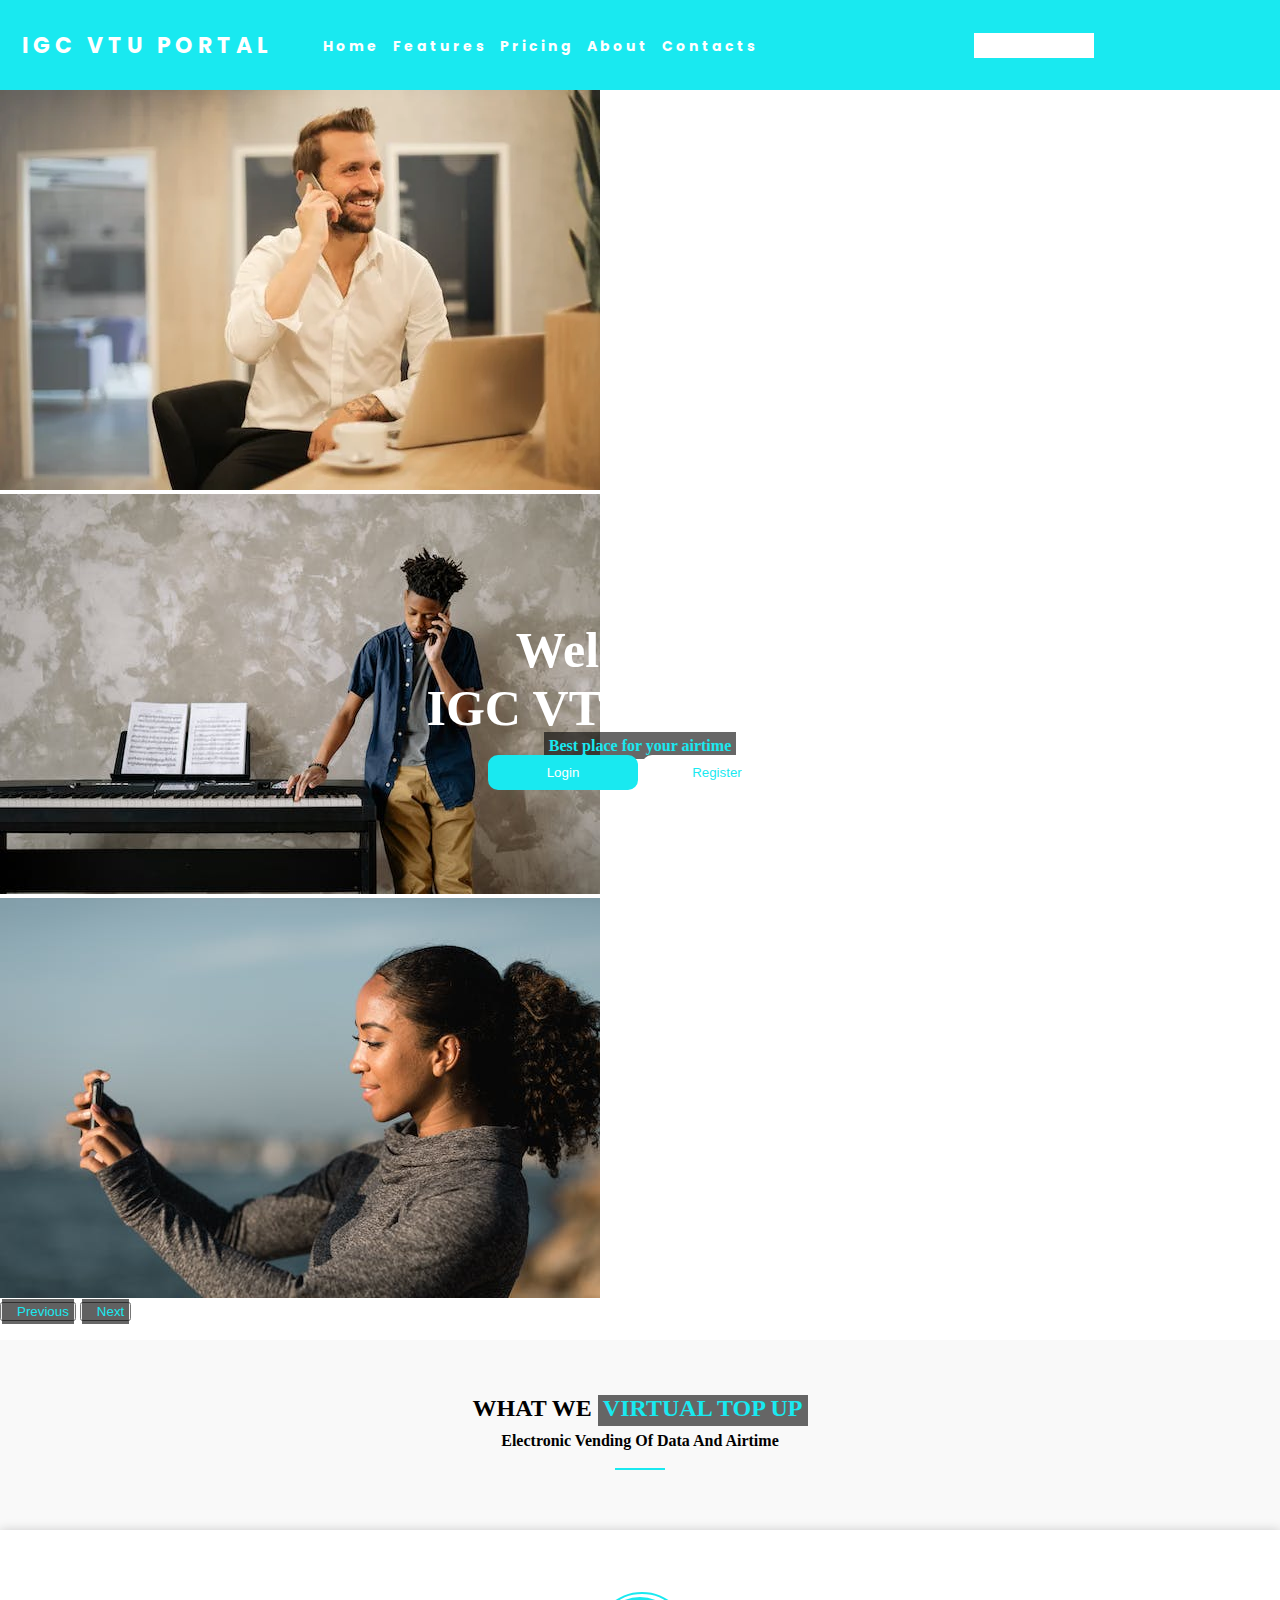
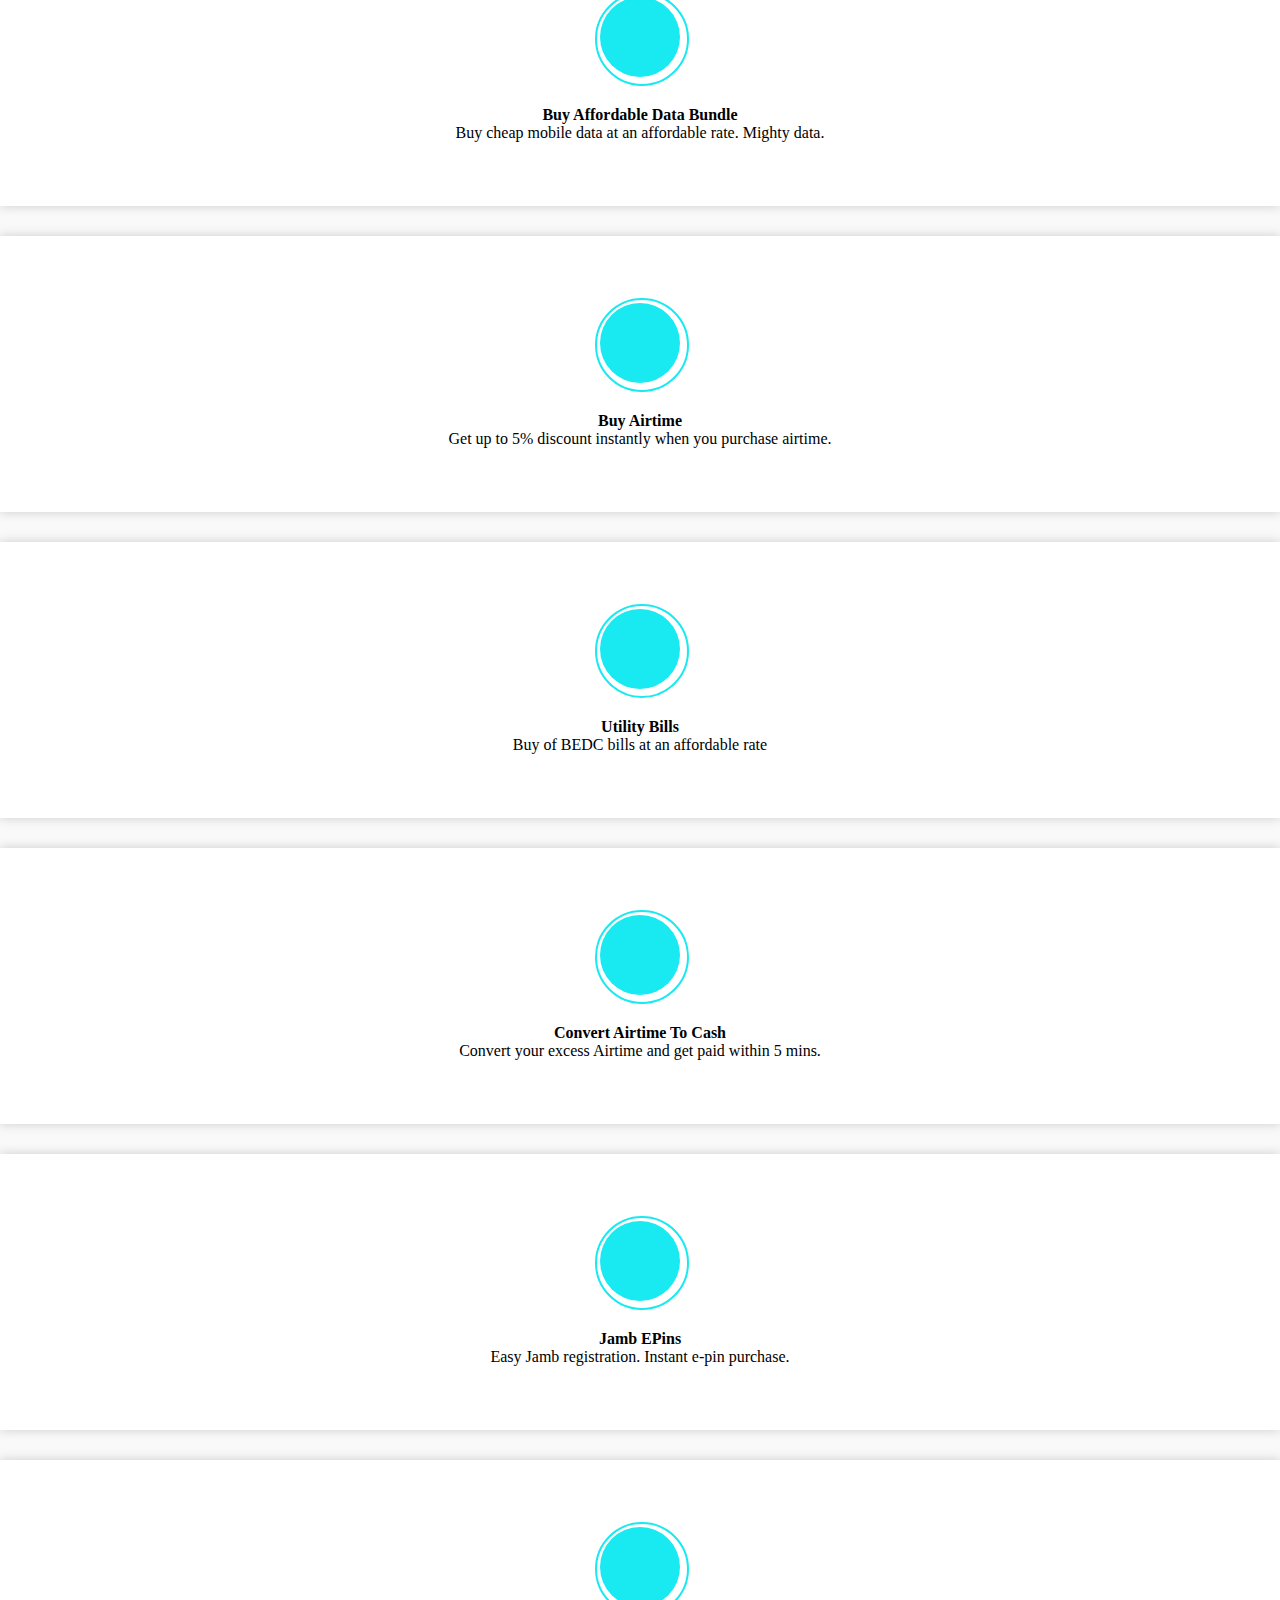
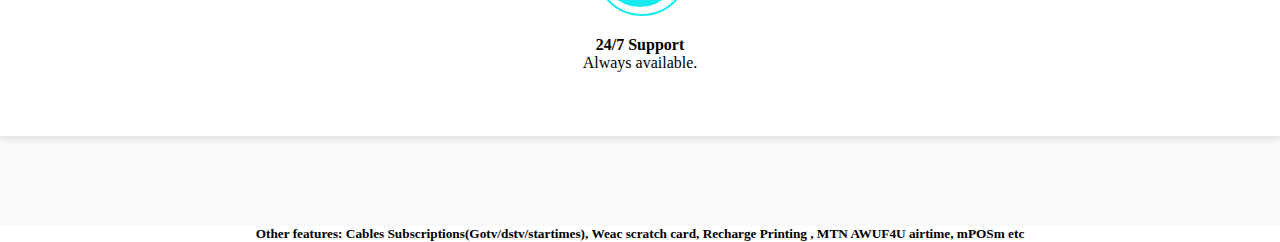
==== index.html @ d8e57116 "Add files via upload" ====
<!DOCTYPE html>
<html lang="en">
<head>
    <meta charset="UTF-8">
    <meta http-equiv="X-UA-Compatible" content="IE=edge">
    <meta name="viewport" content="width=device-width, initial-scale=1.0">
    <title>IGT Portal</title>
    <link rel="stylesheet" href="./style.css">
    <link href="https://cdn.jsdelivr.net/npm/bootstrap@5.2.2/dist/css/bootstrap.min.css" rel="stylesheet" integrity="sha384-Zenh87qX5JnK2Jl0vWa8Ck2rdkQ2Bzep5IDxbcnCeuOxjzrPF/et3URy9Bv1WTRi" crossorigin="anonymous">
</head>
<body>
    <header>
    <nav>
        <div class="logo">
          <h4>IGC VTU PORTAL</h4>
        </div>
        <ul class="nav-links">
          <li><a href="#">Home</a></li>
          <li><a href="#">Features</a></li>
          <li><a href="#">Pricing</a></li>
          <li><a href="#">About</a></li>
          <li><a href="#">Contacts</a></li>
          
        </ul>
        <ul class="nav-links">
            <li class="btn"><a href="#">My Account</a></li>

        </ul>
        <div class="burger">
          <div class="line1"></div>
          <div class="line2"></div>
          <div class="line3"></div>
        </div>
      </nav>
    </header>

      <div id="carouselExampleControls" class="carousel slide" data-bs-ride="carousel">
        <div class="carousel-inner">
          <div class="carousel-item active">
            <img src="./image/pexels-photo-3760263.webp" class="d-block w-100" alt="...">
           
         

          </div>
          <div class="carousel-item">
            <img src="./image/pexels-photo-8520487.jpeg" class="d-block w-100" alt="...">
          </div>
          <div class="carousel-item">
            <img src="./image/pexels-photo-4909465.jpeg" class="d-block w-100" alt="...">
          </div>
        </div>
        <button class="carousel-control-prev" type="button" data-bs-target="#carouselExampleControls" data-bs-slide="prev">
          <span class="carousel-control-prev-icon" aria-hidden="true"></span>
          <span class="visually-hidden">Previous</span>
        </button>
        <button class="carousel-control-next" type="button" data-bs-target="#carouselExampleControls" data-bs-slide="next">
          <span class="carousel-control-next-icon" aria-hidden="true"></span>
          <span class="visually-hidden">Next</span>
        </button>
      </div>
        <div class="flexbox-banner">
            <h3 style="font-size: 50px;">Welcome to  <br> IGC VTU PORTAL</h3>
            <span>Best place for your airtime</span>
            <div>
                <button class=" btn1">Login</button>
                <button class=" btn2">Register</button>
            </div>
        </div>
<div class="section-services">
    <section class="we-offer-area text-center bg-gray">
        <div class="container">
            <div class="row">
                <div class="col-md-12">
                    <div class="site-heading text-center">
                        <h2>What we <span>Virtual Top Up</span></h2>
                        <h4>Electronic vending of data and airtime
                        </h4>
                    </div>
                </div>
            </div>
                <div class="row our-offer-items less-carousel">
                    <!-- Single Item -->
                    <div class="col-md-4 col-sm-6 equal-height">
                        <div class="item">
                            <i class="fas fa-pen-fancy"></i>
                            <h4>Buy Affordable Data Bundle</h4>
                            <p>
                                Buy cheap mobile data at an affordable rate. Mighty data. 
                            </p>
                        </div>
                    </div>
                    <!-- End Single Item -->

                    <!-- Single Item -->
                    <div class="col-md-4 col-sm-6 equal-height">
                        <div class="item">
                            <i class="fas fa-dharmachakra"></i>
                            <h4>Buy Airtime</h4>
                            <p>
                                Get up to 5% discount instantly when you purchase airtime. 
                            </p>
                        </div>
                    </div>
                    <!-- End Single Item -->

                    <!-- Single Item -->
                    <div class="col-md-4 col-sm-6 equal-height">
                        <div class="item">
                            <i class="fas fa-tasks"></i>
                            <h4>Utility Bills</h4>
                            <p>
                                Buy of BEDC bills at an affordable rate
                            </p>
                        </div>
                    </div>
                    <!-- End Single Item -->

                    <!-- Single Item -->
                    <div class="col-md-4 col-sm-6 equal-height">
                        <div class="item">
                            <i class="fas fa-tachometer-alt"></i>
                            <h4>Convert Airtime to Cash</h4>
                            <p>
                                Convert your excess Airtime and get paid within 5 mins. 
                            </p>
                        </div>
                    </div>
                    <!-- End Single Item -->

                    <!-- Single Item -->
                    <div class="col-md-4 col-sm-6 equal-height">
                        <div class="item">
                            <i class="fas fa-recycle"></i>
                            <h4>Jamb ePins</h4>
                            <p>
                                Easy Jamb registration. Instant e-pin purchase.
                            </p>
                        </div>
                    </div>
                    <!-- End Single Item -->

                    <!-- Single Item -->
                    <div class="col-md-4 col-sm-6 equal-height">
                        <div class="item">
                            <i class="fas fa-headset"></i>
                            <h4>24/7 Support</h4>
                            <p>
                                Always available. 
                            </p>
                        </div>
                    </div>
                    <!-- End Single Item -->
                </div>
        </div>
    </section>
    <h5>Other features: Cables Subscriptions(Gotv/dstv/startimes), Weac scratch card, Recharge Printing
        , MTN AWUF4U airtime, mPOSm etc
    </h4>

</div>

       
    

      <script src="https://cdn.jsdelivr.net/npm/bootstrap@5.2.2/dist/js/bootstrap.bundle.min.js" integrity="sha384-OERcA2EqjJCMA+/3y+gxIOqMEjwtxJY7qPCqsdltbNJuaOe923+mo//f6V8Qbsw3" crossorigin="anonymous"></script>
      <script src="./app.js"></script>
    
</body>
</html>
---- style.css ----
@import url('https://fonts.googleapis.com/css?family=Poppins&display=swap');
*{
  margin: 0px;
  padding: 0px;
  box-sizing: border-box;
}

nav{
  display: flex;
  justify-content: space-around;
  align-items: center;
  min-height: 10vh;
  background-color: #19e9f0;
  font-family: 'Poppins', sans-serif;
  
}

.logo{
  color: #fff;
  text-transform: uppercase;
  letter-spacing: 5px;
  font-size:22px;
}

.nav-links{
  display: flex;
  justify-content: space-around;
  width: 35%;
}

.nav-links li{
  list-style:none;
  
}
.nav-links a{
  color:white;
  text-decoration: none;
  letter-spacing: 3px;
  font-weight:bold;
  font-size:14px;
}

.burger{
  display:none;
  cursor: pointer;
}

.burger div{
  width:25px;
  height:3px;
  background-color:#fff;
  margin: 5px;
  transition: all 0.3s ease
  
}
.slide{
    z-index: -4;
}
.flexbox-banner{
    position: relative;
    top: -700px;
    text-align: center;
    font-weight: bolder;
    color: white;

}
.btn1, .btn2{
    padding: 10px;
    border-radius: 10px;

}
.btn2{
    background-color: white;
    color:#19e9f0;
    
    width: 150px;
    border: none;

}
.btn1{
    background-color: #19e9f0;
    color: white;
    width: 150px;
    border: none;
}
span{
    color:#19e9f0;
    background-color: rgba(0, 0, 0, 0.596);
    padding: 5px;
}
.btn{
    background-color: white;
    color:#19e9f0;
}
.section-services{
    margin-top: -150px;
    text-align: center;
}
.bars{
    background-color: #19e9f0;
    width: 200px;
    height: 3px;
    margin: auto;
    margin-top: 10px;
}
section {
    padding: 60px 0;
    min-height: 100vh;
}
a, a:hover, a:focus, a:active {
    text-decoration: none;
    outline: none;
}
ul {
    margin: 0;
    padding: 0;
    list-style: none;
}.bg-gray {
    background-color: #f9f9f9;
}

.site-heading h2 {
  display: block;
  font-weight: 700;
  margin-bottom: 10px;
  text-transform: uppercase;
}

.site-heading h2 span {
  color:  #19e9f0;
}

.site-heading h4 {
  display: inline-block;
  padding-bottom: 20px;
  position: relative;
  text-transform: capitalize;
  z-index: 1;
}

.site-heading h4::before {
  background:  #19e9f0 none repeat scroll 0 0;
  bottom: 0;
  content: "";
  height: 2px;
  left: 50%;
  margin-left: -25px;
  position: absolute;
  width: 50px;
}

.site-heading {
  margin-bottom: 60px;
  overflow: hidden;
  margin-top: -5px;
}

.carousel-shadow .owl-stage-outer {
  margin: -15px -15px 0;
  padding: 15px;
}

.we-offer-area .our-offer-carousel .owl-dots .owl-dot span {
  background: #ffffff none repeat scroll 0 0;
  border: 2px solid;
  height: 15px;
  margin: 0 5px;
  width: 15px;
}

.we-offer-area .our-offer-carousel .owl-dots .owl-dot.active span {
  background:  #19e9f0 none repeat scroll 0 0;
  border-color:  #19e9f0;
}

.we-offer-area .item {
  background: #ffffff none repeat scroll 0 0;
  border-left: 2px solid  #19e9f0;
  -moz-box-shadow: 0 0 10px #cccccc;
  -webkit-box-shadow: 0 0 10px #cccccc;
  -o-box-shadow: 0 0 10px #cccccc;
  box-shadow: 0 0 10px #cccccc;
  overflow: hidden;
  padding: 30px;
  position: relative;
  z-index: 1;
}

.we-offer-area.text-center .item {
  background: #ffffff none repeat scroll 0 0;
  border: medium none;
  padding: 67px 40px 64px;
}

.we-offer-area.text-center .item i {
  background:  #19e9f0 none repeat scroll 0 0;
  -webkit-border-radius: 50%;
  -moz-border-radius: 50%;
  border-radius: 50%;
  color: #ffffff;
  font-size: 40px;
  height: 80px;
  line-height: 80px;
  position: relative;
  text-align: center;
  width: 80px;
  z-index: 1;
  transition: all 0.35s ease-in-out;
  -webkit-transition: all 0.35s ease-in-out;
  -moz-transition: all 0.35s ease-in-out;
  -ms-transition: all 0.35s ease-in-out;
  -o-transition: all 0.35s ease-in-out;
  margin-bottom: 25px;
}

.we-offer-area.text-center .item i::after {
  border: 2px solid #19e9f0;
  -webkit-border-radius: 50%;
  -moz-border-radius: 50%;
  border-radius: 50%;
  content: "";
  height: 90px;
  left: -5px;
  position: absolute;
  top: -5px;
  width: 90px;
  z-index: -1;
  transition: all 0.35s ease-in-out;
  -webkit-transition: all 0.35s ease-in-out;
  -moz-transition: all 0.35s ease-in-out;
  -ms-transition: all 0.35s ease-in-out;
  -o-transition: all 0.35s ease-in-out;
}

.we-offer-area.item-border-less .item {
  border: medium none;
}

.we-offer-area .our-offer-items.less-carousel .equal-height {
  margin-bottom: 30px;
}

.we-offer-area.item-border-less .item .number {
  font-family: "Poppins",sans-serif;
  font-size: 50px;
  font-weight: 900;
  opacity: 0.1;
  position: absolute;
  right: 30px;
  top: 30px;
}

.our-offer-carousel.center-active .owl-item:nth-child(2n) .item,
.we-offer-area.center-active .single-item:nth-child(2n) .item {
  background:  #19e9f0 none repeat scroll 0 0;
}

.our-offer-carousel.center-active .owl-item:nth-child(2n) .item i,
.our-offer-carousel.center-active .owl-item:nth-child(2n) .item h4,
.our-offer-carousel.center-active .owl-item:nth-child(2n) .item p,
.we-offer-area.center-active .single-item:nth-child(2n) .item i,
.we-offer-area.center-active .single-item:nth-child(2n) .item h4,
.we-offer-area.center-active .single-item:nth-child(2n) .item p {
  color: #ffffff;
}

.we-offer-area .item i {
  color: #00a01d;
  display: inline-block;
  font-size: 60px;
  margin-bottom: 20px;
}

.we-offer-area .item h4 {
  font-weight: 600;
  text-transform: capitalize;
}

.we-offer-area .item p {
  margin: 0;
}

.we-offer-area .item i,
.we-offer-area .item h4,
.we-offer-area .item p {
  transition: all 0.35s ease-in-out;
  -webkit-transition: all 0.35s ease-in-out;
  -moz-transition: all 0.35s ease-in-out;
  -ms-transition: all 0.35s ease-in-out;
  -o-transition: all 0.35s ease-in-out;
}

.we-offer-area .item::after {
  background:  #19e9f0 none repeat scroll 0 0;
  content: "";
  height: 100%;
  left: -100%;
  position: absolute;
  top: 0;
  transition: all 0.35s ease-in-out;
  -webkit-transition: all 0.35s ease-in-out;
  -moz-transition: all 0.35s ease-in-out;
  -ms-transition: all 0.35s ease-in-out;
  -o-transition: all 0.35s ease-in-out;
  width: 100%;
  z-index: -1;
}

.we-offer-area .item:hover::after {
  left: 0;
}

.we-offer-area .item:hover i,
.we-offer-area .item:hover h4,
.we-offer-area .item:hover p {
  color: #ffffff !important;
}

.we-offer-area.text-center .item:hover i::after {
  border-color: #ffffff !important;
}

.we-offer-area.text-center .item:hover i {
  background-color: #ffffff !important;
  color: #19e9f0 !important;
}

.we-offer-area.text-left .item i {
  background:  #19e9f0 none repeat scroll 0 0;
  -webkit-border-radius: 50%;
  -moz-border-radius: 50%;
  border-radius: 50%;
  color: #ffffff;
  display: inline-block;
  font-size: 60px;
  height: 100px;
  line-height: 100px;
  margin-bottom: 30px;
  position: relative;
  width: 100px;
  z-index: 1;
  text-align: center;
}

.we-offer-area.text-left .item i::after {
  border: 2px solid #00a01d;
  -webkit-border-radius: 50%;
  -moz-border-radius: 50%;
  border-radius: 50%;
  content: "";
  height: 120px;
  left: -10px;
  position: absolute;
  top: -10px;
  width: 120px;
}

@media screen and (max-width:1024px){
  .nav-links{
    width:60%;
  }
  .flexbox-banner{
    position: relative;
    top: -200px;
    text-align: center;
    z-index: -3;
    
}


}

@media screen and (max-width:768px){
  body{
    overflow-x: hidden;
  }
  .nav-links{
    position:absolute;
    right:0px;
    height:92vh;
    top: 8vh;
    background-color: #19e9f0;
    display:flex;
    flex-direction: column;  
    align-items: center;
    width:50%;
    transform: translateX(100%);
    transition: transform 0.5s ease-in;
  }
  h3{
    font-size: 10px;
    
}
  .nav-links li{
    opacity: 0;
  }
  .burger{
    display:block;
  }
}

.nav-active{
  transform: translateX(0%);
}

@keyframes navLinkFade{
  from{
    opacity:0;
    transform: translateX(50px);
  }
  to{
    opacity: 1;
    transform: translateX(0px);
  }
}

.toggle .line1{
  transform: rotate(-40deg) translate(-5px,6px);
}

.toggle .line2{
  transform: rotate(90deg) translate(0px,0px);
}

.toggle .line3{
  transform: rotate(35deg) translate(-5px,-6px);
}
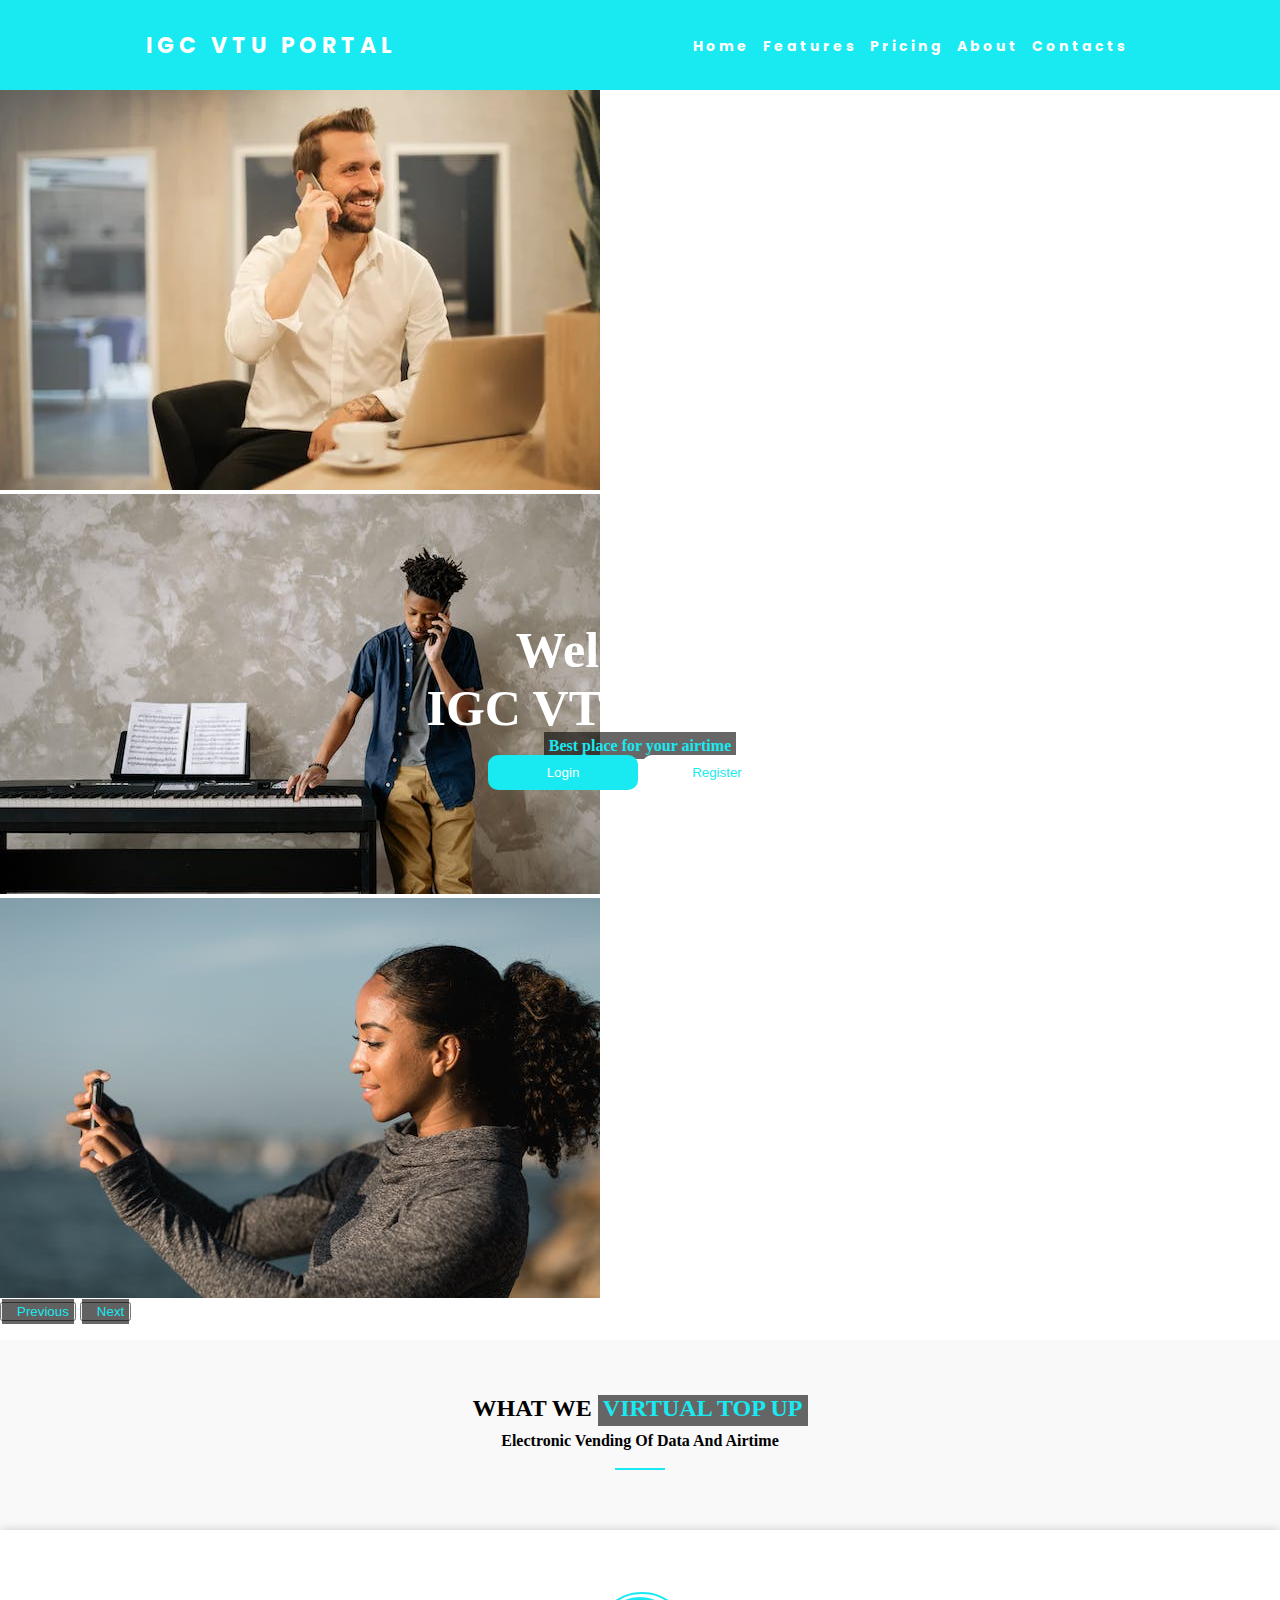
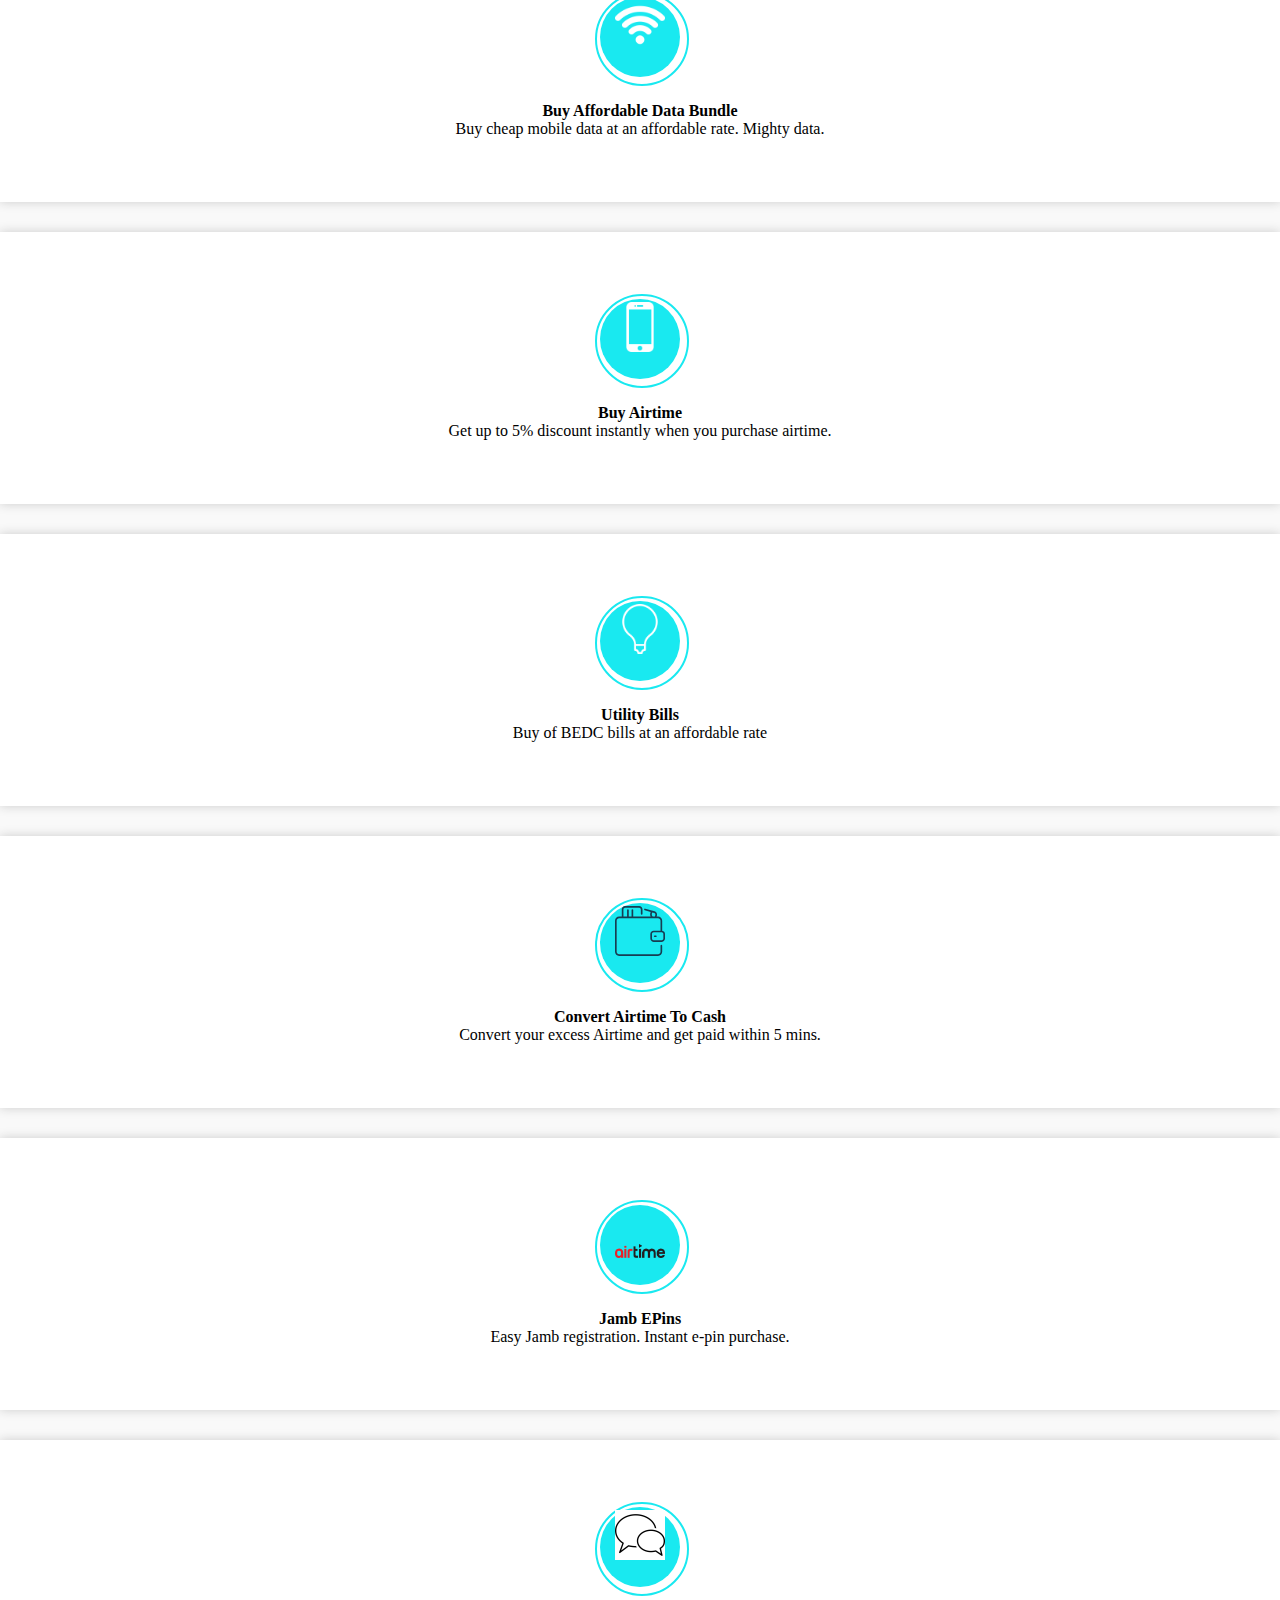
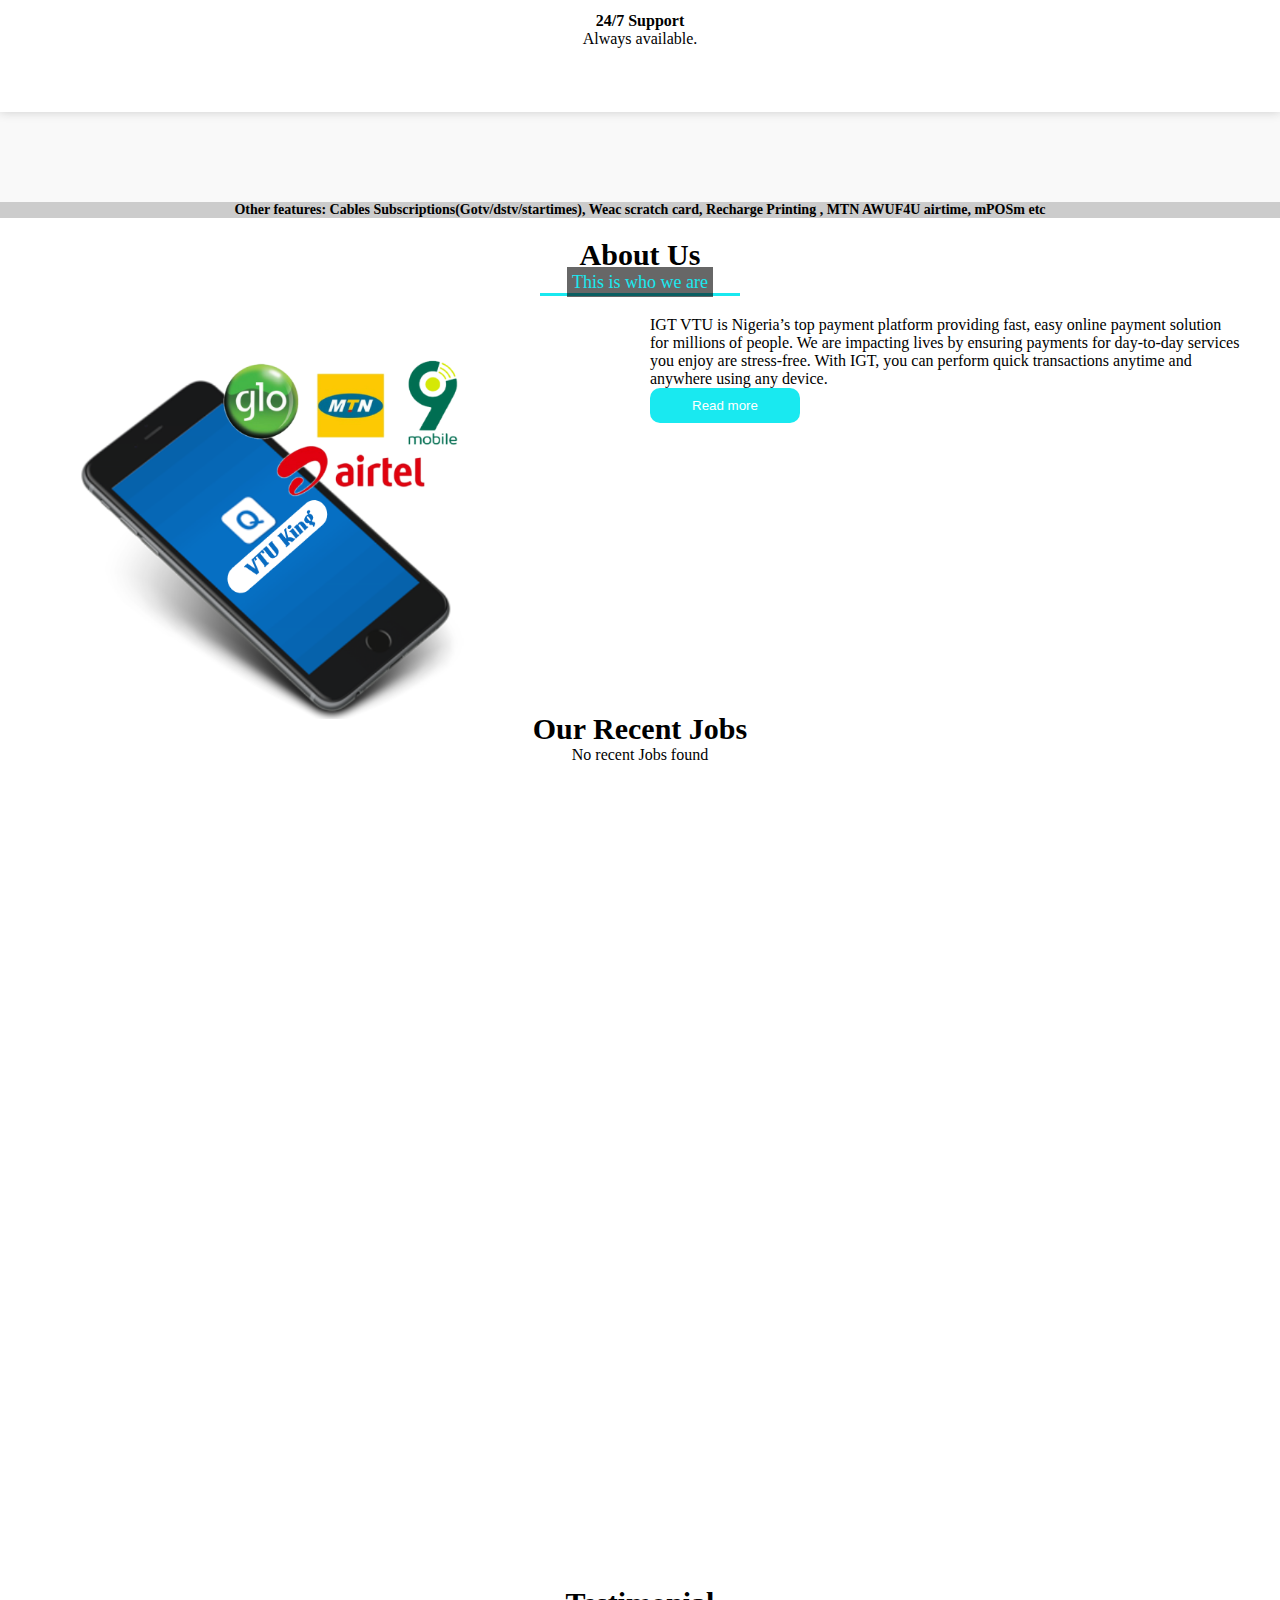
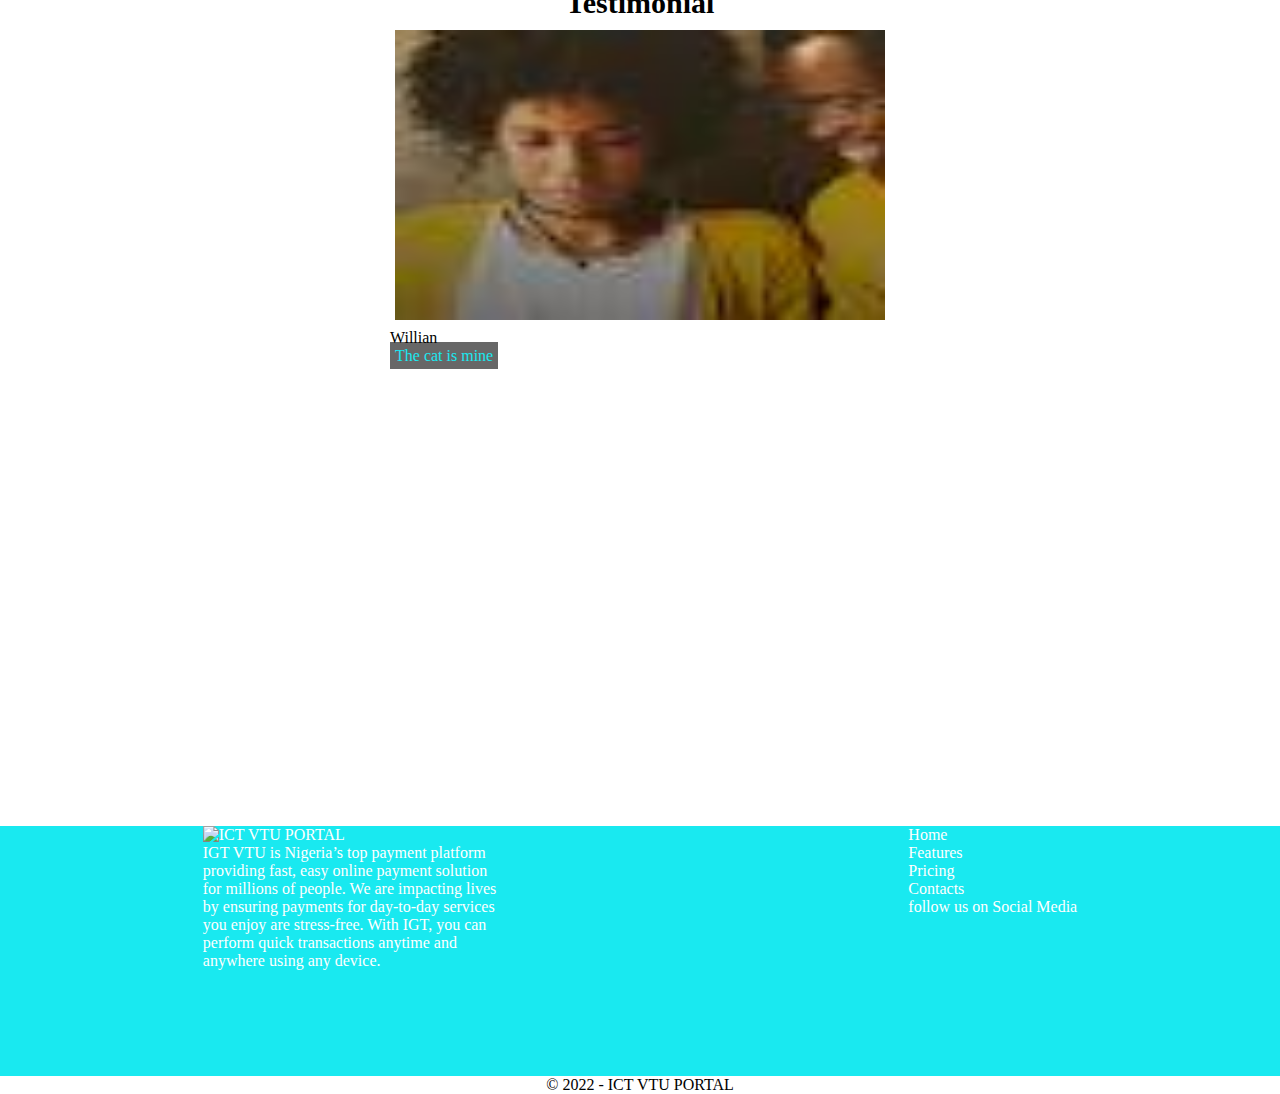
==== commit fd369903: "Add files via upload" ====
--- a/index.html
+++ b/index.html
@@ -6,6 +6,7 @@
     <meta name="viewport" content="width=device-width, initial-scale=1.0">
     <title>IGT Portal</title>
     <link rel="stylesheet" href="./style.css">
+    <link rel="stylesheet" href="path/to/font-awesome/css/font-awesome.min.css">
     <link href="https://cdn.jsdelivr.net/npm/bootstrap@5.2.2/dist/css/bootstrap.min.css" rel="stylesheet" integrity="sha384-Zenh87qX5JnK2Jl0vWa8Ck2rdkQ2Bzep5IDxbcnCeuOxjzrPF/et3URy9Bv1WTRi" crossorigin="anonymous">
 </head>
 <body>
@@ -21,10 +22,6 @@
           <li><a href="#">About</a></li>
           <li><a href="#">Contacts</a></li>
           
-        </ul>
-        <ul class="nav-links">
-            <li class="btn"><a href="#">My Account</a></li>
-
         </ul>
         <div class="burger">
           <div class="line1"></div>
@@ -82,7 +79,7 @@
                     <!-- Single Item -->
                     <div class="col-md-4 col-sm-6 equal-height">
                         <div class="item">
-                            <i class="fas fa-pen-fancy"></i>
+                            <i class="fa fa-wifi"><img style="width: 50px;" src="./image/dev-wifi.png" alt=""></i>
                             <h4>Buy Affordable Data Bundle</h4>
                             <p>
                                 Buy cheap mobile data at an affordable rate. Mighty data. 
@@ -94,7 +91,7 @@
                     <!-- Single Item -->
                     <div class="col-md-4 col-sm-6 equal-height">
                         <div class="item">
-                            <i class="fas fa-dharmachakra"></i>
+                            <i class="fas fa-dharmachakra"><img style="width: 50px;"  src="./image/dev-mobile.png" alt=""></i>
                             <h4>Buy Airtime</h4>
                             <p>
                                 Get up to 5% discount instantly when you purchase airtime. 
@@ -106,7 +103,7 @@
                     <!-- Single Item -->
                     <div class="col-md-4 col-sm-6 equal-height">
                         <div class="item">
-                            <i class="fas fa-tasks"></i>
+                            <i class="fas fa-tasks"><img style="width: 50px ;" src="./image/dev-bulb.png" alt=""></i>
                             <h4>Utility Bills</h4>
                             <p>
                                 Buy of BEDC bills at an affordable rate
@@ -118,7 +115,7 @@
                     <!-- Single Item -->
                     <div class="col-md-4 col-sm-6 equal-height">
                         <div class="item">
-                            <i class="fas fa-tachometer-alt"></i>
+                            <i class="fas fa-tachometer-alt"><img style="width:  50px;" src="./image/wallet.svg" alt=""></i>
                             <h4>Convert Airtime to Cash</h4>
                             <p>
                                 Convert your excess Airtime and get paid within 5 mins. 
@@ -130,7 +127,7 @@
                     <!-- Single Item -->
                     <div class="col-md-4 col-sm-6 equal-height">
                         <div class="item">
-                            <i class="fas fa-recycle"></i>
+                            <i class="fas fa-recycle"><img style="width: 50px;" src="./image/airtime_logo_black.png" alt=""></i>
                             <h4>Jamb ePins</h4>
                             <p>
                                 Easy Jamb registration. Instant e-pin purchase.
@@ -142,7 +139,7 @@
                     <!-- Single Item -->
                     <div class="col-md-4 col-sm-6 equal-height">
                         <div class="item">
-                            <i class="fas fa-headset"></i>
+                            <i class="fas fa-headset"><img style="width:50px;" src="./image/images.png" alt=""></i>
                             <h4>24/7 Support</h4>
                             <p>
                                 Always available. 
@@ -153,11 +150,127 @@
                 </div>
         </div>
     </section>
-    <h5>Other features: Cables Subscriptions(Gotv/dstv/startimes), Weac scratch card, Recharge Printing
+    <h5 class="option">Other features: Cables Subscriptions(Gotv/dstv/startimes), Weac scratch card, Recharge Printing
         , MTN AWUF4U airtime, mPOSm etc
-    </h4>
+    </h5>
 
 </div>
+<div class="about-section">
+    <div class="about-header">
+        <h4>About Us</h4>
+        <span>This is who we are</span> <br>
+        <hr class="straightline">
+
+    </div>
+    <div class="about-img-text">
+    <div class="about-img">
+        <img src="./image/slider-img.png" alt="">
+       
+
+    </div>
+    <div class="about-text">
+        <p>IGT VTU is Nigeria’s top payment platform providing fast, easy online payment solution for millions of
+            people. We are impacting lives by ensuring payments for day-to-day services you enjoy are
+            stress-free. With IGT, you can perform quick transactions anytime and anywhere using any device.</p>
+             <button class=" btn1">Read more</button>
+
+
+    </div>
+</div>
+</div>
+<!--Recent job-->
+<section class="recent">
+    <br>
+    <br>
+    <div class="recentjobs">
+        <div class="job">Our Recent Jobs</div>
+        <p class="p">No recent Jobs found</p>
+    
+    </div>
+
+</section>
+<!--end of recent jobs-->
+<section class="testimonial-section">
+    <div class="job">Testimonial</div>
+    <div class="card-display">
+        <div class="cards">
+            <div   class="img">
+                <img style="width:100%" src="./image/download.jpg" alt="">
+                
+            </div>
+            <div>
+                <p>Willian</p>
+                <span>The cat is mine</span>
+            </div>
+        </div>
+        <div class="cards">
+            <div class="img">
+                <img style="width:100% ;" src="./image/download (1).jpg" alt="">
+                
+            </div>
+            <div>
+                <p>Willian</p>
+                <span>The cat is mine</span>
+            </div>
+        </div>
+        <div  class="cards">
+            <div class="img">
+                <img style="width:100%" src="./image/unnamed.jpg" alt="">
+                
+            </div>
+            <div>
+                <p>Willian</p>
+                <span>The cat is mine</span>
+            </div>
+        </div>
+        
+    </div>
+
+</section>
+<!--End of Testimonial-->
+<!--start footer-->
+
+    <div class="footer">
+        <div class="footer-wrap">
+            <div class="footer-logo">
+                <img src="logo" alt="ICT VTU PORTAL">
+            </div>
+            <div class="footer-text">
+                IGT VTU is Nigeria’s top payment platform providing fast, easy online payment solution for millions of
+people. We are impacting lives by ensuring payments for day-to-day services you enjoy are
+stress-free. With IGT, you can perform quick transactions anytime and anywhere using any device.
+
+            </div>
+        </div>
+        <div class="footer-nav">
+            <ul class="nav-link">
+                <li><a href="">Home</a> </li>
+                <li> <a href="">Features</a> </li>
+                <li><a href="">Pricing</a> </li>
+                <li><a href="">Contacts</a> </li>
+            </ul>
+            <div>
+                <p>follow us on Social Media</p>
+                <ul>
+                    <li><i class="fas fa-facebook"></i></li>
+                    <li><i class="fas fa-instagram"></i></li>
+                    <li><i class="fas fa-twitter"></i></li>
+                </ul>
+            </div>
+            
+        </div>
+       
+
+    </div>
+    <div class="down">
+        <div class="down-copy">
+            &copy; 2022 - ICT VTU PORTAL 
+
+        </div>
+       
+    </div>
+
+
 
        
     
--- a/style.css
+++ b/style.css
@@ -76,6 +76,13 @@
     width: 150px;
     border: none;
 
+}
+.straightline{
+  width: 200px;
+  height: 3px;
+  background-color: #19e9f0;
+  margin: auto;
+  border: #19e9f0;
 }
 .btn1{
     background-color: #19e9f0;
@@ -354,7 +361,95 @@
   top: -10px;
   width: 120px;
 }
-
+.option{
+  font-size: 14px;
+  background-color: #cccccc;
+  font-family: cursive;
+}
+.about-section{
+  margin: 10px;
+  padding: 10px;
+}
+.about-header{
+  text-align: center;
+}
+.about-header h4{
+  font-size: 30px;
+
+}
+.about-header span{
+  font-size: 18px;
+}
+.about-img-text {
+  display: flex;
+  height: 300px;
+  padding: 10px;
+}
+.about-img, .about-text{
+  width: 50%;
+  margin: 10px;
+}
+.about-img img{
+  width: 80%;
+  padding: 20px;
+}
+.recent{
+  margin: 10px;
+}
+.recentjobs .job{
+  text-align: center;
+  font-size: 30px;
+  font-weight: 700;
+  
+}
+.p{
+  text-align: center;
+}
+.testimonial-section .job{
+  text-align: center;
+  font-size: 30px;
+  font-weight: 700;
+  
+
+}
+.card-display{
+  display: flex;
+  justify-content: center;
+  height: 300px;
+ 
+}
+.cards{
+  margin: 5px;
+  display: none;
+  width: 500px;
+  height: 400px;
+
+}
+.footer{
+  display: flex;
+  height: 250px;
+  color: white;
+  justify-content: space-around;
+  background-color: #19e9f0;
+}
+.nav-link li a{
+  text-decoration: none;
+  color: white;
+}
+.img img{
+  width: 100%;
+  height: 300px;
+  padding: 5px;
+}
+.footer-logo, .footer-text{
+  width: 300px;
+
+}
+
+.down{
+text-align: center;
+
+}
 @media screen and (max-width:1024px){
   .nav-links{
     width:60%;
@@ -377,7 +472,7 @@
   .nav-links{
     position:absolute;
     right:0px;
-    height:92vh;
+    height:70vh;
     top: 8vh;
     background-color: #19e9f0;
     display:flex;
@@ -391,6 +486,16 @@
     font-size: 10px;
     
 }
+.about-img-text{
+  flex-direction: column;
+}
+.about-img, .about-text{
+  width: 100%;
+  padding: 10px;
+}
+.recent{
+  margin-top: 150px;
+}
   .nav-links li{
     opacity: 0;
   }
